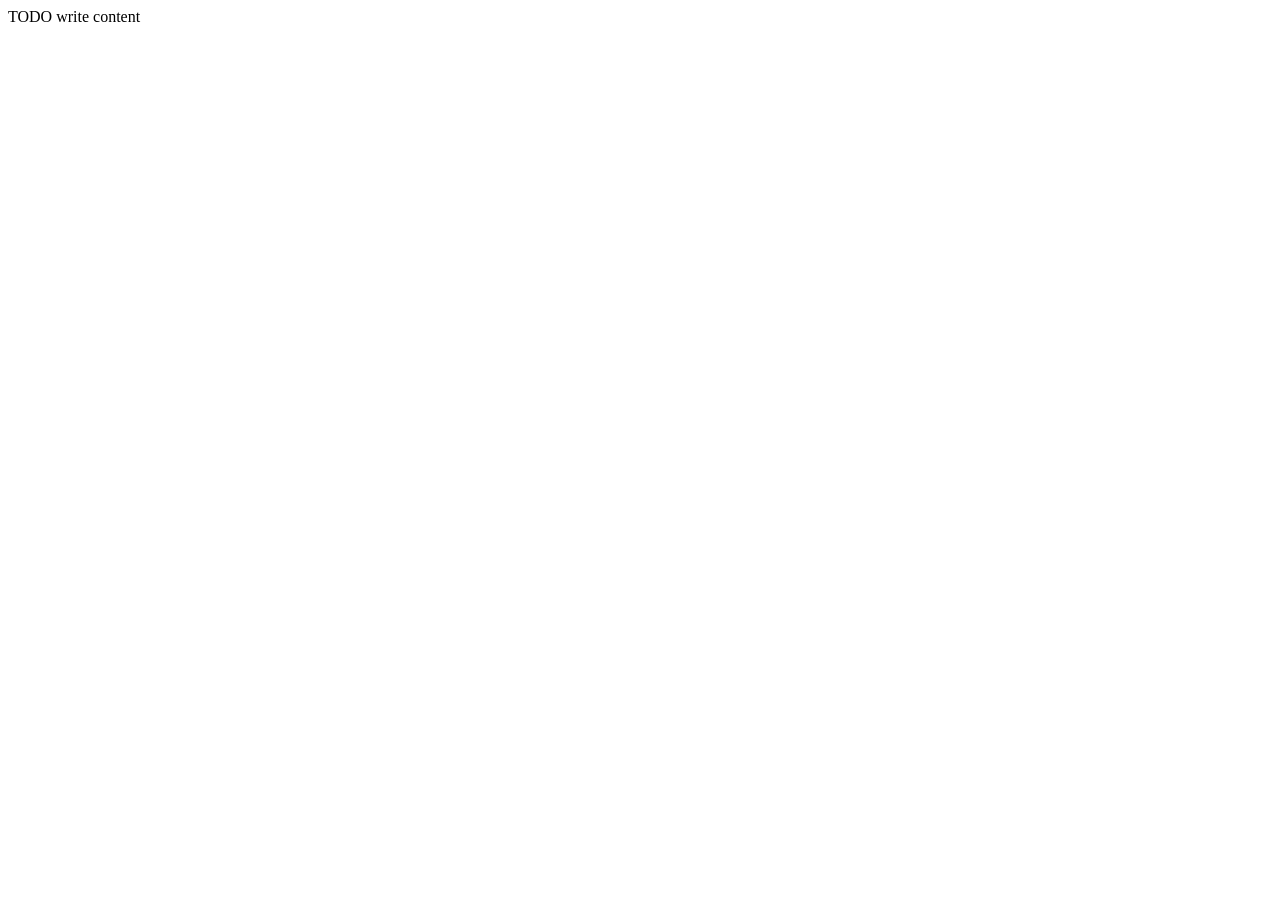
==== src/main/webapp/PAGES/dashboard.html @ ba4f6971 "Configuração estrutural da base do projeto e arquivos de stilos" ====
<!DOCTYPE html>
<!--
Click nbfs://nbhost/SystemFileSystem/Templates/Licenses/license-default.txt to change this license
Click nbfs://nbhost/SystemFileSystem/Templates/JSP_Servlet/Html.html to edit this template
-->
<html>
    <head>
        <title>TODO supply a title</title>
        <meta charset="UTF-8">
        <meta name="viewport" content="width=device-width, initial-scale=1.0">
    </head>
    <body>
        <div>TODO write content</div>
    </body>
</html>
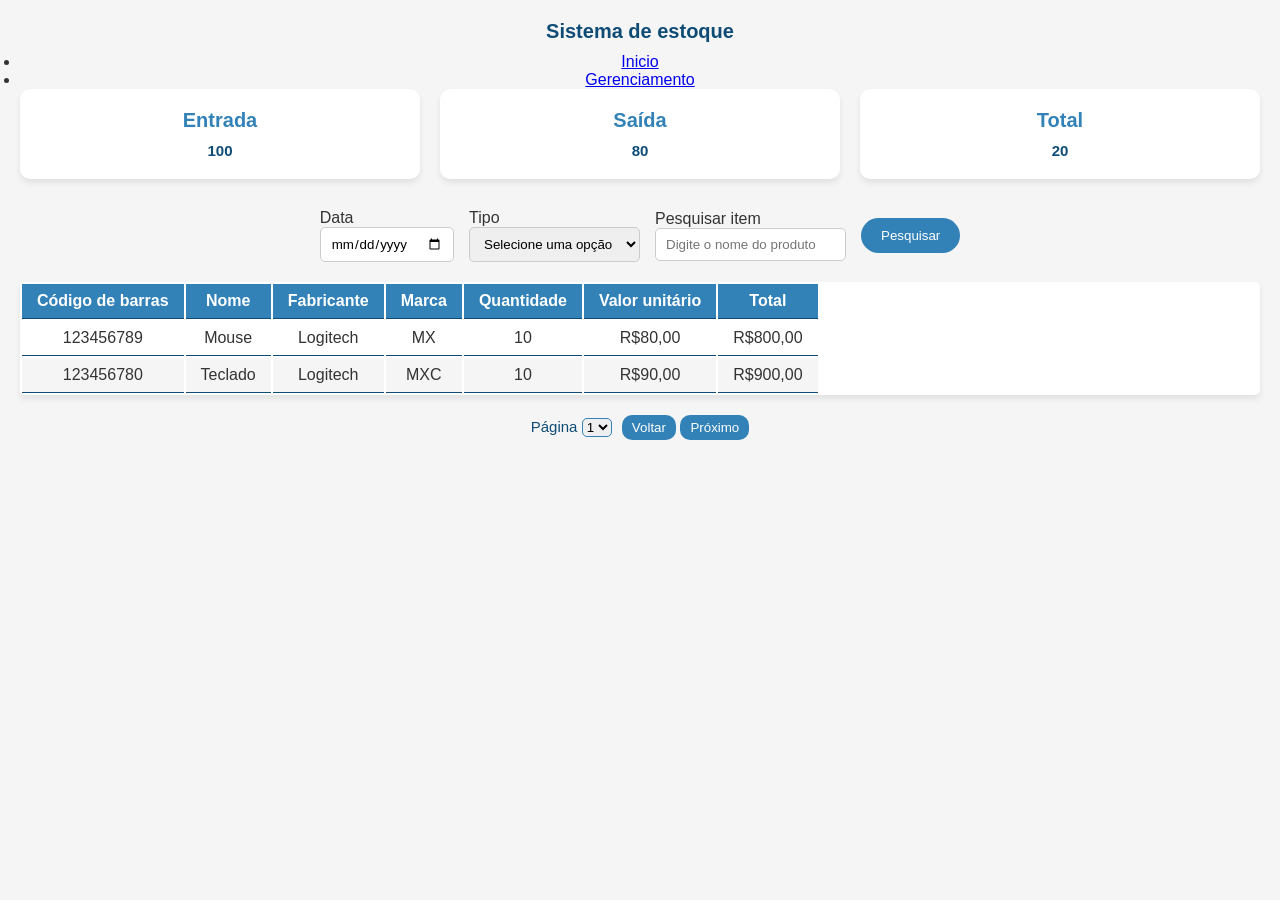
==== commit e40faf08: "aprimoramento de dados e adicionamento do logo" ====
--- a/src/main/webapp/PAGES/dashboard.html
+++ b/src/main/webapp/PAGES/dashboard.html
@@ -1,15 +1,111 @@
 <!DOCTYPE html>
-<!--
-Click nbfs://nbhost/SystemFileSystem/Templates/Licenses/license-default.txt to change this license
-Click nbfs://nbhost/SystemFileSystem/Templates/JSP_Servlet/Html.html to edit this template
--->
 <html>
     <head>
-        <title>TODO supply a title</title>
+        <link rel="stylesheet" href="../CSS/reset.css"/>
+        <link rel="stylesheet" href="../CSS/color.css"/>
+        <link rel="stylesheet" href="../CSS/dashboard.css"/>
+        <title>Dashboard</title>
         <meta charset="UTF-8">
         <meta name="viewport" content="width=device-width, initial-scale=1.0">
     </head>
     <body>
-        <div>TODO write content</div>
+        <header id="header">
+            <h1 id="tituloDashboard">Sistema de estoque</h1>
+            <nav>
+                <ul>
+                    <li><a href="#" >Inicio</a></li>
+                    <li><a href="#" >Gerenciamento</a></li>
+                </ul>
+            </nav>
+        </header>
+        <main>
+            <section id="resumoEstoque">
+                <div class="card-resumo">
+                    <h2 class="titulo-card">Entrada</h2>
+                    <p class="valor-card">100</p>
+                </div>
+                <div class="card-resumo">
+                    <h2 class="titulo-card">Saída</h2>
+                    <p class="valor-card">80</p>
+                </div>
+                <div class="card-resumo">
+                    <h2 class="titulo-card">Total</h2>
+                    <p class="valor-card">20</p>
+                </div>
+            </section>
+            <section id="filtro">
+                <div class="grupo-filtro">
+                    <label for="filtroData">Data</label>
+                    <input type="date" id="filtroData" class="input-filtro">
+                </div>
+                <div class="grupo-filtro">
+                    <label for="tipoMovimentacao">Tipo</label>
+                    <select id="tipoMovimentacao" class="select-filtro">
+                        <option value="">Selecione uma opção</option>
+                        <option value="entrada">Entrada</option>
+                        <option value="saida">Saída</option>
+                    </select>
+                </div>
+                <div class="grupo-filtro pesquisa-nome">
+                    <label for="pesquisarNome">Pesquisar item</label>
+                    <input type="text" id="pesquisarNome" class="input-filtro" placeholder="Digite o nome do produto" >
+                </div>
+                <div class="grupo-filtro botao-pesquisa">
+                    <button id="btnPesquisar" class="btn-pesquisa">Pesquisar</button>
+                </div>
+            </section>
+            <section id="tabelaEstoqueContainer">
+                <div class="tabela-wrapper">
+                    <table id="tabelaEstoque">
+                        <thead>
+                            <tr>
+                                <th>Código de barras</th>
+                                <th>Nome</th>
+                                <th>Fabricante</th>
+                                <th>Marca</th>
+                                <th>Quantidade</th>
+                                <th>Valor unitário</th>
+                                <th>Total</th>
+                            </tr>
+                        </thead>
+                        <tbody id="corpoTabela">
+                            <tr class="linha-item">
+                                <td>123456789</td>
+                                <td>Mouse</td>
+                                <td>Logitech</td>
+                                <td>MX</td>
+                                <td>10</td>
+                                <td>R$80,00</td>
+                                <td>R$800,00</td>
+                            </tr>
+                            <tr class="linha-item">
+                                <td>123456780</td>
+                                <td>Teclado</td>
+                                <td>Logitech</td>
+                                <td>MXC</td>
+                                <td>10</td>
+                                <td>R$90,00</td>
+                                <td>R$900,00</td>
+                            </tr>
+                        </tbody>
+                    </table>
+                </div>
+            </section>
+            <section id="paginacao">
+                <div class="controle-paginacao">
+                    <label for="pagina">Página</label>
+                    <select id="pagina">
+                        <option value="1">1</option>
+                        <option value="2">2</option>
+                        <option value="3">3</option>
+                        <option value="4">4</option>
+                    </select>
+                </div>
+                <div class="conteiner-btn">
+                    <button id="btnVoltar" class="btn-voltar">Voltar</button>
+                    <button id="btnProximo" class="btn-proximo">Próximo</button>
+                </div>
+            </section>
+        </main>
     </body>
-</html>
+</html>
--- a/src/main/webapp/CSS/color.css
+++ b/src/main/webapp/CSS/color.css
@@ -0,0 +1,24 @@
+:root {
+    /* Cores principais */
+    --primary-dark: #0f4c75;
+    --primary-medium: #3282b8;
+    --primary-light: #bbe1fa;
+
+    /* Cor de ação (botões / confirmação) */
+    --success: #1b9c85;
+    --success-hover: #157a6e;
+
+    /* Neutros */
+    --white: #ffffff;
+    --gray-light: #f5f5f5;
+    --gray-medium: #cccccc;
+    --gray-dark: #333333;
+
+    /* Sombra */
+    --shadow-default: rgba(0, 0, 0, 0.08);
+    --shadow-strong: rgba(0, 0, 0, 0.15);
+    
+    /* cinza para o input */
+    
+    --input-bg: #f9f9f9;
+}
--- a/src/main/webapp/CSS/dashboard.css
+++ b/src/main/webapp/CSS/dashboard.css
@@ -0,0 +1,155 @@
+body {
+    background-color: var(--gray-light);
+    color: var(--gray-dark);
+    padding: 20px;
+}
+
+#header {
+    text-align: center;
+}
+
+#tituloDashboard {
+    font-size: 20px;
+    color: var(--primary-dark);
+    margin-bottom: 10px;
+}
+
+#resumoEstoque {
+    display: flex;
+    justify-content: space-between;
+    margin-bottom: 30px;
+    gap: 20px;
+}
+
+.card-resumo {
+    background-color: var(--white);
+    box-shadow: 0 4px 6px var(--shadow-default);
+    border-radius: 10px;
+    flex: 1;
+    padding: 20px;
+    text-align: center;
+    transition: transform 0.2s;
+}
+
+.card-resumo:hover {
+    transform: translateY(-5px);
+}
+
+.titulo-card {
+    font-size: 20px;
+    margin-bottom: 10px;
+    color: var(--primary-medium);
+}
+
+.valor-card {
+    font-size: 15px;
+    font-weight: bold;
+    color: var(--primary-dark);
+}
+
+#filtro {
+    display: flex;
+    flex-wrap: wrap;
+    gap: 15px;
+    margin-bottom: 20px;
+    justify-content: center;
+    align-items: center;
+}
+
+.grupo-filtro {
+    display: flex;
+    flex-direction: column;
+}
+
+.input-filtro,
+.select-filtro {
+    padding: 8px 10px;
+    border-radius: 5px;
+    border: 1px solid var(--gray-medium);
+    outline: none;
+}
+
+.input-filtro:focus,
+.select-filtro:focus {
+    border-color: var(--primary-medium); 
+}
+
+.botao-pesquisa
+.btn-pesquisa {
+    margin-top: 0;
+    padding: 10px 20px;
+    background-color: var(--primary-medium);
+    color: var(--white);
+    border: none;
+    border-radius: 100px;
+    cursor: pointer;
+    transition: background-color 0.2s;
+}
+
+.botao-pesquisa
+.btn-pesquisa:hover {
+    background-color: var(--primary-dark);
+}
+
+.tabela-wrapper {
+    width: 100%;
+    border-collapse: collapse;
+    background-color: var(--white);
+    box-shadow: 0 4px 6px var(--shadow-default);
+    border-radius: 5px;
+    overflow: hidden;
+}
+
+#tabelaEstoque th,
+#tabelaEstoque td {
+    padding: 8px 15px;
+    text-align: center;
+    border-bottom: 1px solid var(--primary-dark);
+}
+
+#tabelaEstoque th {
+    background-color: var(--primary-medium);
+    color: var(--white);
+    font-weight: bold;
+}
+
+#tabelaEstoque tr:nth-child(even) {
+    background-color: var(--gray-light);
+}
+
+#paginacao {
+    margin-top: 20px;
+    display: flex;
+    justify-content: center;
+    align-items: center;
+    gap: 10px;
+}
+
+.controle-paginacao label {
+    font-size: 15px;
+    color: var(--primary-dark);
+}
+
+#pagina {
+    border: 1px solid var(--primary-medium);
+    border-radius: 5px;
+}
+
+.conteiner-btn
+#btnVoltar,
+#btnProximo{
+    margin-top: 0;
+    padding: 5px 10px;
+    background-color: var(--primary-medium);
+    color: var(--white);
+    border: none;
+    border-radius: 10px;
+    cursor: pointer;
+    transition: background-color 0.2s;
+}
+
+.conteiner-btn
+#btnVoltar
+#btnProximo:hover {
+    background-color: var(--primary-dark);
+}
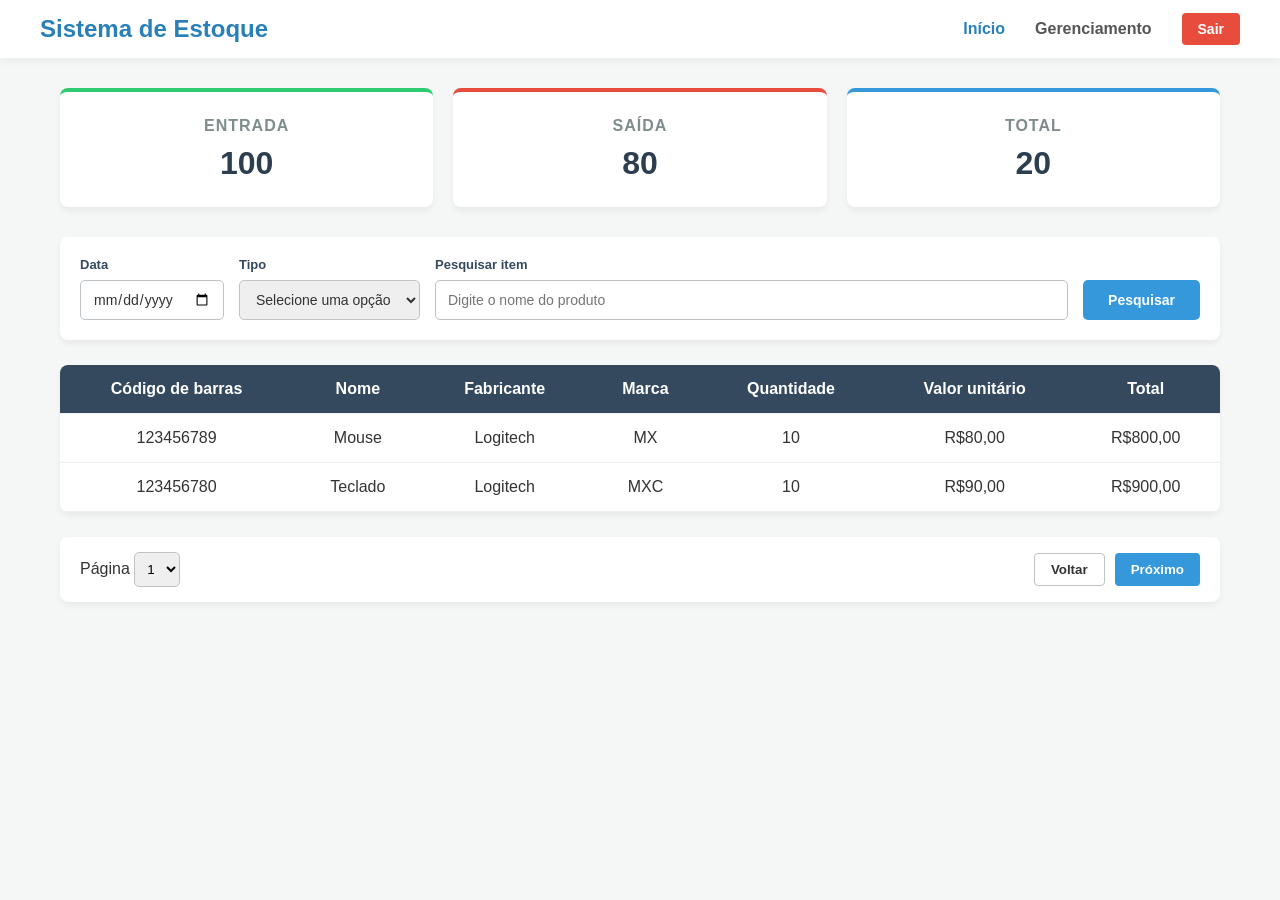
==== commit 07202fa3: "melhoria e ajuste nos arquivos dashboard, index e connection." ====
--- a/src/main/webapp/PAGES/dashboard.html
+++ b/src/main/webapp/PAGES/dashboard.html
@@ -1,39 +1,44 @@
 <!DOCTYPE html>
-<html>
+<html lang="pt-BR">
     <head>
+        <meta charset="UTF-8">
+        <meta name="viewport" content="width=device-width, initial-scale=1.0">
+        <title>Dashboard - Sistema de Estoque</title>
         <link rel="stylesheet" href="../CSS/reset.css"/>
         <link rel="stylesheet" href="../CSS/color.css"/>
         <link rel="stylesheet" href="../CSS/dashboard.css"/>
-        <title>Dashboard</title>
-        <meta charset="UTF-8">
-        <meta name="viewport" content="width=device-width, initial-scale=1.0">
     </head>
     <body>
         <header id="header">
-            <h1 id="tituloDashboard">Sistema de estoque</h1>
-            <nav>
+            <div class="logo">
+                <h1 id="tituloDashboard">Sistema de Estoque</h1>
+            </div>
+            <nav class="menu-navegacao">
                 <ul>
-                    <li><a href="#" >Inicio</a></li>
-                    <li><a href="#" >Gerenciamento</a></li>
+                    <li><a href="#" class="ativo">Início</a></li>
+                    <li><a href="#">Gerenciamento</a></li>
+                    <li><a href="../index.html" class="btn-sair">Sair</a></li>
                 </ul>
             </nav>
         </header>
-        <main>
-            <section id="resumoEstoque">
-                <div class="card-resumo">
+
+        <main class="container">
+            <section id="resumoEstoque" class="cards-container">
+                <div class="card-resumo card-entrada">
                     <h2 class="titulo-card">Entrada</h2>
                     <p class="valor-card">100</p>
                 </div>
-                <div class="card-resumo">
+                <div class="card-resumo card-saida">
                     <h2 class="titulo-card">Saída</h2>
                     <p class="valor-card">80</p>
                 </div>
-                <div class="card-resumo">
+                <div class="card-resumo card-total">
                     <h2 class="titulo-card">Total</h2>
                     <p class="valor-card">20</p>
                 </div>
             </section>
-            <section id="filtro">
+
+            <section id="filtro" class="filtro-container">
                 <div class="grupo-filtro">
                     <label for="filtroData">Data</label>
                     <input type="date" id="filtroData" class="input-filtro">
@@ -48,62 +53,60 @@
                 </div>
                 <div class="grupo-filtro pesquisa-nome">
                     <label for="pesquisarNome">Pesquisar item</label>
-                    <input type="text" id="pesquisarNome" class="input-filtro" placeholder="Digite o nome do produto" >
+                    <input type="text" id="pesquisarNome" class="input-filtro" placeholder="Digite o nome do produto">
                 </div>
                 <div class="grupo-filtro botao-pesquisa">
                     <button id="btnPesquisar" class="btn-pesquisa">Pesquisar</button>
                 </div>
             </section>
-            <section id="tabelaEstoqueContainer">
-                <div class="tabela-wrapper">
-                    <table id="tabelaEstoque">
-                        <thead>
-                            <tr>
-                                <th>Código de barras</th>
-                                <th>Nome</th>
-                                <th>Fabricante</th>
-                                <th>Marca</th>
-                                <th>Quantidade</th>
-                                <th>Valor unitário</th>
-                                <th>Total</th>
-                            </tr>
-                        </thead>
-                        <tbody id="corpoTabela">
-                            <tr class="linha-item">
-                                <td>123456789</td>
-                                <td>Mouse</td>
-                                <td>Logitech</td>
-                                <td>MX</td>
-                                <td>10</td>
-                                <td>R$80,00</td>
-                                <td>R$800,00</td>
-                            </tr>
-                            <tr class="linha-item">
-                                <td>123456780</td>
-                                <td>Teclado</td>
-                                <td>Logitech</td>
-                                <td>MXC</td>
-                                <td>10</td>
-                                <td>R$90,00</td>
-                                <td>R$900,00</td>
-                            </tr>
-                        </tbody>
-                    </table>
-                </div>
+
+            <section id="tabelaEstoqueContainer" class="tabela-container">
+                <table id="tabelaEstoque">
+                    <thead>
+                        <tr>
+                            <th>Código de barras</th>
+                            <th>Nome</th>
+                            <th>Fabricante</th>
+                            <th>Marca</th>
+                            <th>Quantidade</th>
+                            <th>Valor unitário</th>
+                            <th>Total</th>
+                        </tr>
+                    </thead>
+                    <tbody id="corpoTabela">
+                        <tr class="linha-item">
+                            <td>123456789</td>
+                            <td>Mouse</td>
+                            <td>Logitech</td>
+                            <td>MX</td>
+                            <td>10</td>
+                            <td>R$80,00</td>
+                            <td>R$800,00</td>
+                        </tr>
+                        <tr class="linha-item">
+                            <td>123456780</td>
+                            <td>Teclado</td>
+                            <td>Logitech</td>
+                            <td>MXC</td>
+                            <td>10</td>
+                            <td>R$90,00</td>
+                            <td>R$900,00</td>
+                        </tr>
+                    </tbody>
+                </table>
             </section>
-            <section id="paginacao">
+
+            <section id="paginacao" class="paginacao-container">
                 <div class="controle-paginacao">
                     <label for="pagina">Página</label>
-                    <select id="pagina">
+                    <select id="pagina" class="select-paginacao">
                         <option value="1">1</option>
                         <option value="2">2</option>
-                        <option value="3">3</option>
-                        <option value="4">4</option>
                     </select>
                 </div>
                 <div class="conteiner-btn">
-                    <button id="btnVoltar" class="btn-voltar">Voltar</button>
-                    <button id="btnProximo" class="btn-proximo">Próximo</button>
+                    <button id="btnVoltar" class="btn-acao">Voltar</button>
+                    <button id="btnProximo" class="btn-acao btn-destaque">Próximo</button>
                 </div>
             </section>
         </main>
--- a/src/main/webapp/CSS/dashboard.css
+++ b/src/main/webapp/CSS/dashboard.css
@@ -1,155 +1,276 @@
+
 body {
-    background-color: var(--gray-light);
-    color: var(--gray-dark);
+    font-family: 'Segoe UI', Tahoma, Geneva, Verdana, sans-serif;
+    background-color: #f4f7f6;
+    color: #333;
+    margin: 0;
+    padding: 0;
+}
+
+
+#header {
+    background-color: #ffffff;
+    padding: 15px 40px;
+    box-shadow: 0 2px 10px rgba(0, 0, 0, 0.05);
+    display: flex;
+    justify-content: space-between;
+    align-items: center;
+}
+
+#tituloDashboard {
+    color: #2980b9;
+    font-size: 24px;
+    margin: 0;
+}
+
+.menu-navegacao ul {
+    list-style: none;
+    display: flex;
+    flex-direction: row;
+    gap: 30px;
+    margin: 0;
+    padding: 0;
+    align-items: center;
+}
+
+.menu-navegacao a {
+    text-decoration: none;
+    color: #555;
+    font-weight: 600;
+    transition: color 0.3s;
+}
+
+.menu-navegacao a:hover, .menu-navegacao a.ativo {
+    color: #2980b9;
+}
+
+.btn-sair {
+    background-color: #e74c3c;
+    color: white !important;
+    padding: 8px 16px;
+    border-radius: 4px;
+    font-size: 14px;
+}
+
+.btn-sair:hover {
+    background-color: #c0392b;
+}
+
+.container {
+    max-width: 1200px;
+    margin: 30px auto;
+    padding: 0 20px;
+}
+
+
+.cards-container {
+    display: flex;
+    gap: 20px;
+    margin-bottom: 30px;
+}
+
+.card-resumo {
+    background: #ffffff;
+    flex: 1;
+    padding: 25px 20px;
+    border-radius: 8px;
+    box-shadow: 0 4px 6px rgba(0, 0, 0, 0.05);
+    text-align: center;
+}
+
+.card-entrada { border-top: 4px solid #2ecc71; }
+.card-saida { border-top: 4px solid #e74c3c; }
+.card-total { border-top: 4px solid #3498db; }
+
+.titulo-card {
+    margin: 0 0 10px 0;
+    font-size: 16px;
+    color: #7f8c8d;
+    text-transform: uppercase;
+    letter-spacing: 1px;
+}
+
+.valor-card {
+    margin: 0;
+    font-size: 32px;
+    font-weight: bold;
+    color: #2c3e50;
+}
+
+/* FILTROS */
+.filtro-container {
+    background: #ffffff;
     padding: 20px;
-}
-
-#header {
-    text-align: center;
-}
-
-#tituloDashboard {
-    font-size: 20px;
-    color: var(--primary-dark);
-    margin-bottom: 10px;
-}
-
-#resumoEstoque {
-    display: flex;
-    justify-content: space-between;
-    margin-bottom: 30px;
-    gap: 20px;
-}
-
-.card-resumo {
-    background-color: var(--white);
-    box-shadow: 0 4px 6px var(--shadow-default);
-    border-radius: 10px;
-    flex: 1;
-    padding: 20px;
-    text-align: center;
-    transition: transform 0.2s;
-}
-
-.card-resumo:hover {
-    transform: translateY(-5px);
-}
-
-.titulo-card {
-    font-size: 20px;
-    margin-bottom: 10px;
-    color: var(--primary-medium);
-}
-
-.valor-card {
-    font-size: 15px;
-    font-weight: bold;
-    color: var(--primary-dark);
-}
-
-#filtro {
-    display: flex;
+    border-radius: 8px;
+    box-shadow: 0 4px 6px rgba(0, 0, 0, 0.05);
+    margin-bottom: 25px;
+    display: flex;
+    gap: 15px;
+    align-items: flex-end;
     flex-wrap: wrap;
-    gap: 15px;
-    margin-bottom: 20px;
-    justify-content: center;
-    align-items: center;
 }
 
 .grupo-filtro {
     display: flex;
     flex-direction: column;
-}
-
-.input-filtro,
-.select-filtro {
-    padding: 8px 10px;
+    gap: 8px;
+}
+
+.pesquisa-nome {
+    flex-grow: 1;
+}
+
+.grupo-filtro label {
+    font-size: 13px;
+    color: #34495e;
+    font-weight: bold;
+}
+
+.input-filtro, .select-filtro {
+    padding: 10px 12px;
+    border: 1px solid #bdc3c7;
     border-radius: 5px;
-    border: 1px solid var(--gray-medium);
+    font-size: 14px;
     outline: none;
-}
-
-.input-filtro:focus,
-.select-filtro:focus {
-    border-color: var(--primary-medium); 
-}
-
-.botao-pesquisa
+    color: #333;
+    box-sizing: border-box;
+    height: 40px;
+}
+
+.input-filtro:focus, .select-filtro:focus {
+    border-color: #3498db;
+}
+
 .btn-pesquisa {
-    margin-top: 0;
-    padding: 10px 20px;
-    background-color: var(--primary-medium);
-    color: var(--white);
+    padding: 0 25px;
+    height: 40px;
+    background-color: #3498db;
+    color: white;
     border: none;
-    border-radius: 100px;
+    border-radius: 5px;
+    font-size: 14px;
+    font-weight: bold;
     cursor: pointer;
-    transition: background-color 0.2s;
-}
-
-.botao-pesquisa
+    transition: background 0.3s;
+    box-sizing: border-box;
+}
+
 .btn-pesquisa:hover {
-    background-color: var(--primary-dark);
-}
-
-.tabela-wrapper {
+    background-color: #2980b9;
+}
+
+/* TABELA */
+.tabela-container {
+    background: #ffffff;
+    border-radius: 8px;
+    box-shadow: 0 4px 6px rgba(0, 0, 0, 0.05);
+    overflow: hidden;
+    margin-bottom: 25px;
+}
+
+#tabelaEstoque {
     width: 100%;
     border-collapse: collapse;
-    background-color: var(--white);
-    box-shadow: 0 4px 6px var(--shadow-default);
+    text-align: center;
+}
+
+#tabelaEstoque thead {
+    background-color: #34495e;
+    color: white;
+}
+
+#tabelaEstoque th, #tabelaEstoque td {
+    padding: 15px 20px;
+    border-bottom: 1px solid #ecf0f1;
+}
+
+#tabelaEstoque tbody tr:hover {
+    background-color: #f9fbfd;
+}
+
+
+.paginacao-container {
+    display: flex;
+    justify-content: space-between;
+    align-items: center;
+    background: #ffffff;
+    padding: 15px 20px;
+    border-radius: 8px;
+    box-shadow: 0 4px 6px rgba(0, 0, 0, 0.05);
+}
+
+.select-paginacao {
+    padding: 8px;
+    border: 1px solid #bdc3c7;
     border-radius: 5px;
-    overflow: hidden;
-}
-
-#tabelaEstoque th,
-#tabelaEstoque td {
-    padding: 8px 15px;
-    text-align: center;
-    border-bottom: 1px solid var(--primary-dark);
-}
-
-#tabelaEstoque th {
-    background-color: var(--primary-medium);
-    color: var(--white);
-    font-weight: bold;
-}
-
-#tabelaEstoque tr:nth-child(even) {
-    background-color: var(--gray-light);
-}
-
-#paginacao {
-    margin-top: 20px;
-    display: flex;
-    justify-content: center;
-    align-items: center;
+}
+
+.conteiner-btn {
+    display: flex;
     gap: 10px;
 }
 
-.controle-paginacao label {
-    font-size: 15px;
-    color: var(--primary-dark);
-}
-
-#pagina {
-    border: 1px solid var(--primary-medium);
-    border-radius: 5px;
-}
-
-.conteiner-btn
-#btnVoltar,
-#btnProximo{
-    margin-top: 0;
-    padding: 5px 10px;
-    background-color: var(--primary-medium);
-    color: var(--white);
+.btn-acao {
+    padding: 8px 16px;
+    background-color: #ffffff;
+    color: #333;
+    border: 1px solid #bdc3c7;
+    border-radius: 4px;
+    cursor: pointer;
+    font-weight: bold;
+    transition: all 0.3s;
+}
+
+.btn-acao:hover {
+    background-color: #ecf0f1;
+}
+
+.btn-destaque {
+    background-color: #3498db;
+    color: white;
     border: none;
-    border-radius: 10px;
-    cursor: pointer;
-    transition: background-color 0.2s;
-}
-
-.conteiner-btn
-#btnVoltar
-#btnProximo:hover {
-    background-color: var(--primary-dark);
+}
+
+.btn-destaque:hover {
+    background-color: #2980b9;
+}
+
+@media (max-width: 768px) {
+    
+    #header {
+        flex-direction: column;
+        gap: 15px;
+        padding: 15px;
+        text-align: center;
+    }
+
+    .menu-navegacao ul {
+        flex-wrap: wrap;
+        justify-content: center;
+        gap: 15px;
+    }
+
+    .cards-container {
+        flex-direction: column;
+    }
+
+    .filtro-container {
+        flex-direction: column;
+        align-items: stretch;
+    }
+
+    .grupo-filtro, .pesquisa-nome {
+        width: 100%;
+    }
+
+    .btn-pesquisa {
+        width: 100%; /* Botão grandão, fácil de clicar no celular */
+        margin-top: 10px;
+    }
+
+    .tabela-container {
+        width: 100%;
+        overflow-x: auto;
+        -webkit-overflow-scrolling: touch;
+    }
 }
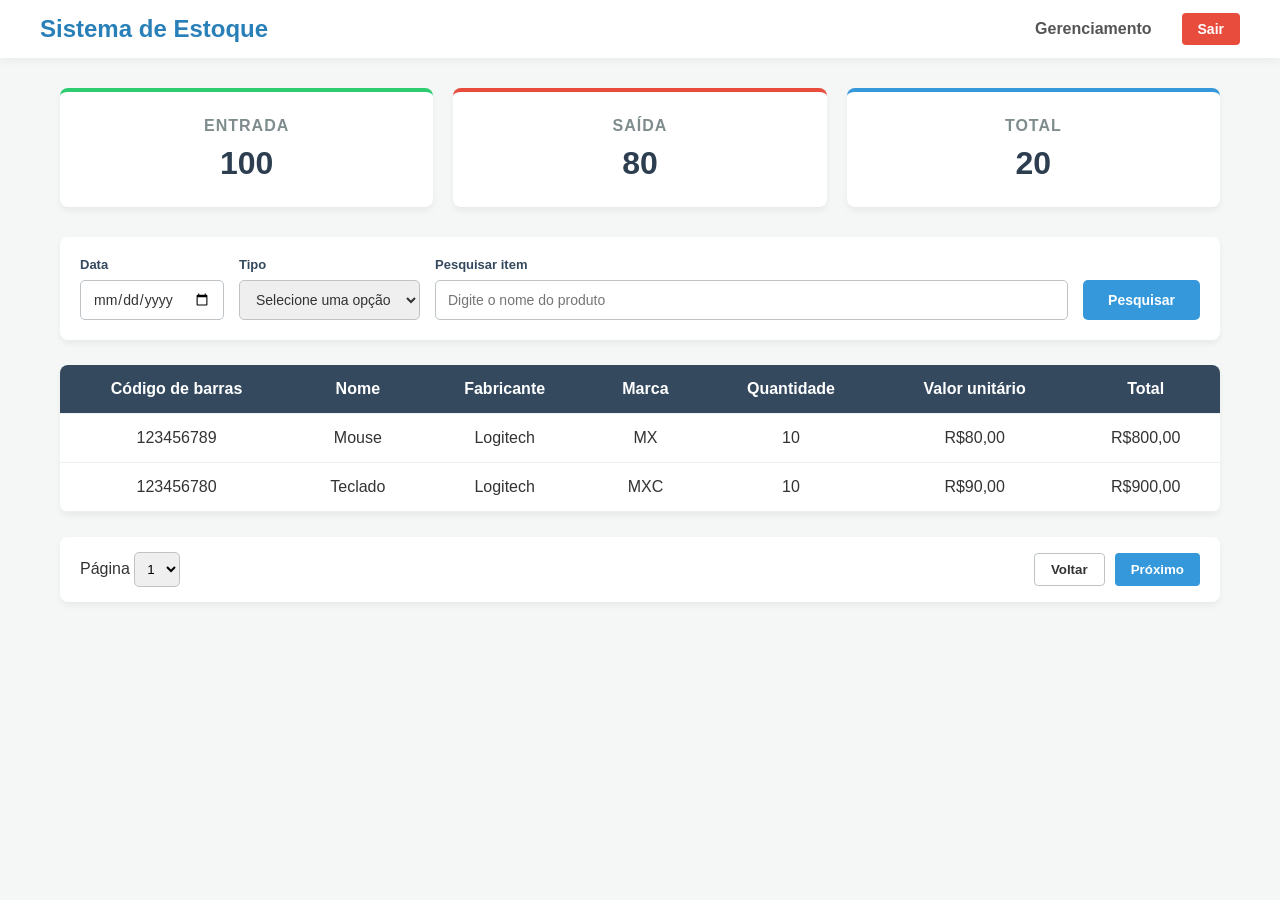
==== commit bb94354a: "Formulario de cadastro, restrição de cadastro e algumas atualização na organização dos arquivos" ====
--- a/src/main/webapp/PAGES/dashboard.html
+++ b/src/main/webapp/PAGES/dashboard.html
@@ -15,8 +15,8 @@
             </div>
             <nav class="menu-navegacao">
                 <ul>
-                    <li><a href="#" class="ativo">Início</a></li>
-                    <li><a href="#">Gerenciamento</a></li>
+                   <!-- <li><a href="#" class="ativo">Início</a></li> -->
+                    <li><a href="#" onclick="verificarAcessoAdm(event)">Gerenciamento</a></li>
                     <li><a href="../index.html" class="btn-sair">Sair</a></li>
                 </ul>
             </nav>
@@ -110,5 +110,6 @@
                 </div>
             </section>
         </main>
+        <script src="../JS/VerificarAcessoAdm_dashboard.js"></script>
     </body>
 </html>
